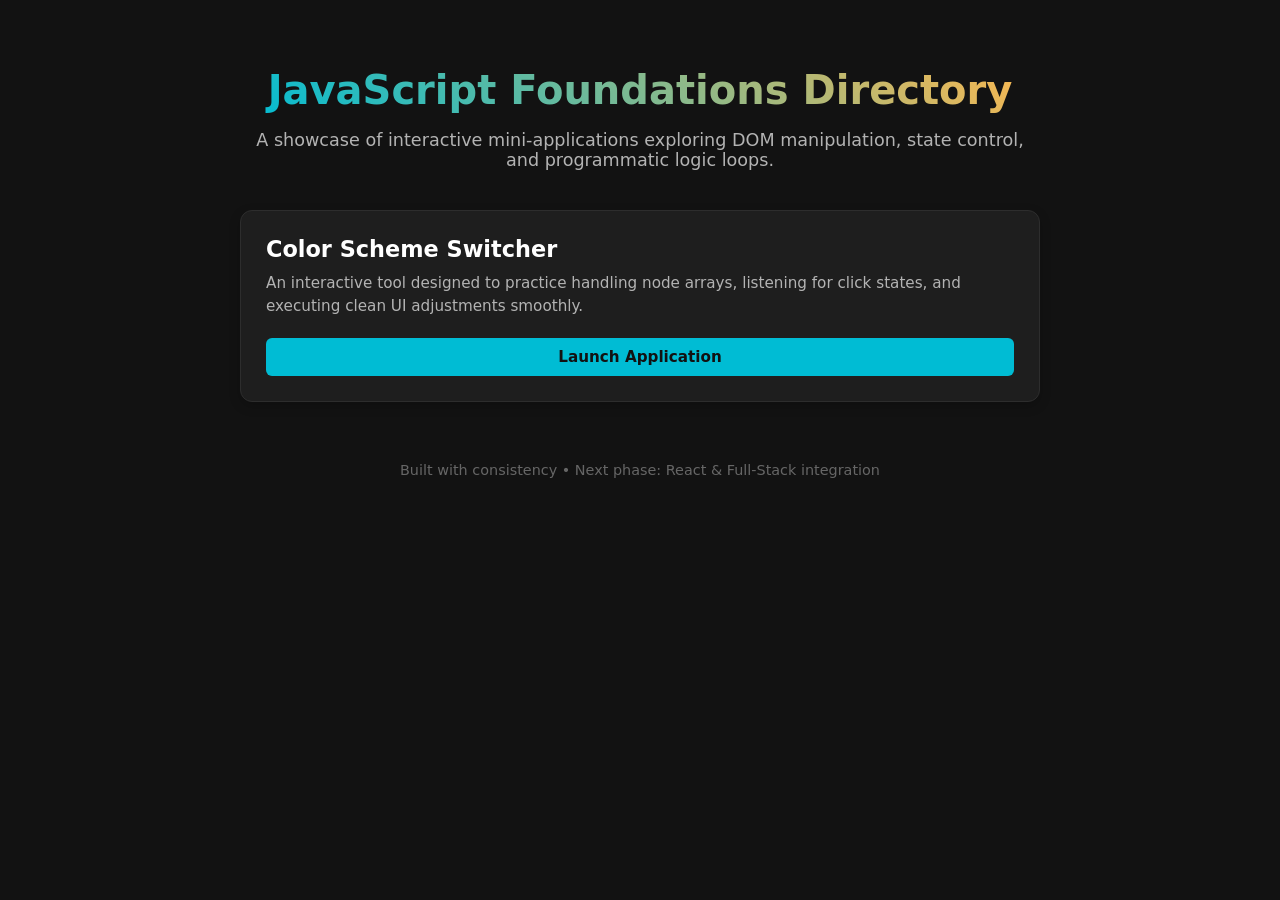
==== index.html @ 4c22efec "loading page for projects" ====
<!DOCTYPE html>
<html lang="en">
<head>
    <meta charset="UTF-8">
    <meta name="viewport" content="width=device-width, initial-scale=1.0">
    <title>JavaScript Projects Hub</title>
    <style>
        /* Modern Dark Theme Global Styles */
        body {
            font-family: system-ui, -apple-system, BlinkMacSystemFont, 'Segoe UI', Roboto, Oxygen, Ubuntu, Cantarell, sans-serif;
            background-color: #121212;
            color: #ffffff;
            margin: 0;
            padding: 40px 20px;
            display: flex;
            flex-direction: column;
            align-items: center;
            min-height: 100vh;
            box-sizing: border-box;
        }

        .container {
            width: 100%;
            max-width: 800px;
            text-align: center;
        }

        h1 {
            font-size: 2.5rem;
            margin-bottom: 10px;
            background: linear-gradient(45deg, #00bcd4, #ffb74d);
            -webkit-background-clip: text;
            -webkit-text-fill-color: transparent;
        }

        p.subtitle {
            color: #b3b3b3;
            font-size: 1.1rem;
            margin-bottom: 40px;
        }

        /* Project Cards Grid Layout */
        .projects-grid {
            display: grid;
            grid-template-columns: repeat(auto-fit, minmax(300px, 1fr));
            gap: 25px;
            margin-top: 20px;
        }

        /* Individual Interactive Card Styling */
        .card {
            background-color: #1e1e1e;
            border: 1px solid #2d2d2d;
            border-radius: 12px;
            padding: 25px;
            text-align: left;
            box-shadow: 0 4px 12px rgba(0, 0, 0, 0.2);
            transition: transform 0.2s ease, border-color 0.2s ease, box-shadow 0.2s ease;
            display: flex;
            flex-direction: column;
            justify-content: space-between;
        }

        /* Hover Micro-interactions */
        .card:hover {
            transform: translateY(-5px);
            border-color: #00bcd4;
            box-shadow: 0 8px 24px rgba(0, 188, 212, 0.15);
        }

        .card h3 {
            margin: 0 0 10px 0;
            font-size: 1.4rem;
            color: #ffffff;
        }

        .card p {
            color: #b3b3b3;
            font-size: 0.95rem;
            line-height: 1.5;
            margin: 0 0 20px 0;
        }

        /* Styled Action Button */
        .launch-btn {
            display: inline-block;
            background-color: #00bcd4;
            color: #121212;
            text-decoration: none;
            font-weight: bold;
            padding: 10px 20px;
            border-radius: 6px;
            text-align: center;
            font-size: 0.95rem;
            transition: background-color 0.2s ease;
        }

        .launch-btn:hover {
            background-color: #00acc1;
        }

        /* Footer showing ongoing path */
        footer {
            margin-top: 60px;
            color: #666666;
            font-size: 0.9rem;
        }
    </style>
</head>
<body>

    <div class="container">
        <h1>JavaScript Foundations Directory</h1>
        <p class="subtitle">A showcase of interactive mini-applications exploring DOM manipulation, state control, and programmatic logic loops.</p>

        <div class="projects-grid">
            
            <div class="card">
                <div>
                    <h3>Color Scheme Switcher</h3>
                    <p>An interactive tool designed to practice handling node arrays, listening for click states, and executing clean UI adjustments smoothly.</p>
                </div>
                <a href="./background-changer/index.html" class="launch-btn">Launch Application </a>
            </div>


        </div>

        <footer>
            Built with consistency • Next phase: React & Full-Stack integration
        </footer>
    </div>

</body>
</html>
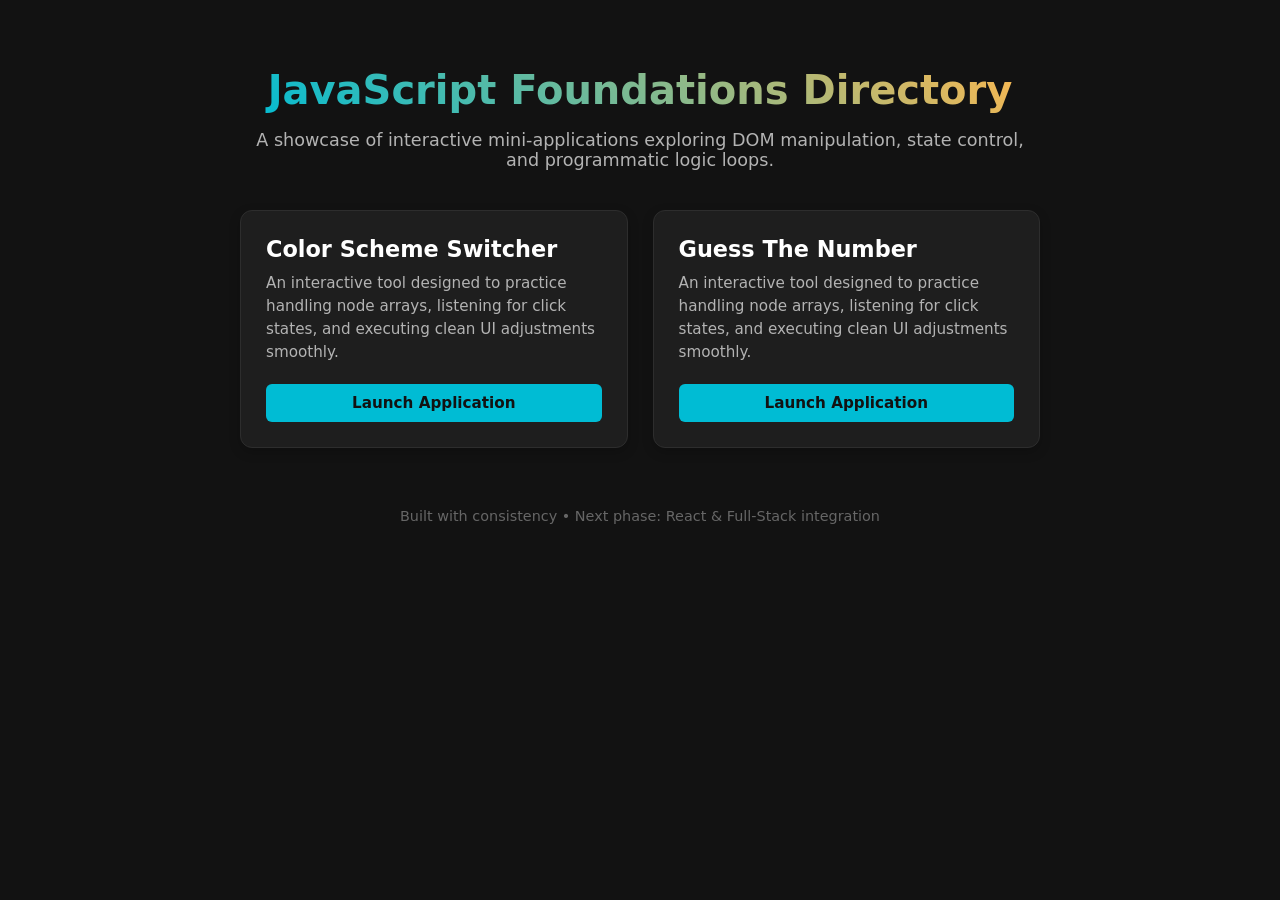
==== commit 3d264e4c: "add new project" ====
--- a/index.html
+++ b/index.html
@@ -5,7 +5,7 @@
     <meta name="viewport" content="width=device-width, initial-scale=1.0">
     <title>JavaScript Projects Hub</title>
     <style>
-        /* Modern Dark Theme Global Styles */
+
         body {
             font-family: system-ui, -apple-system, BlinkMacSystemFont, 'Segoe UI', Roboto, Oxygen, Ubuntu, Cantarell, sans-serif;
             background-color: #121212;
@@ -39,7 +39,6 @@
             margin-bottom: 40px;
         }
 
-        /* Project Cards Grid Layout */
         .projects-grid {
             display: grid;
             grid-template-columns: repeat(auto-fit, minmax(300px, 1fr));
@@ -47,7 +46,6 @@
             margin-top: 20px;
         }
 
-        /* Individual Interactive Card Styling */
         .card {
             background-color: #1e1e1e;
             border: 1px solid #2d2d2d;
@@ -61,7 +59,6 @@
             justify-content: space-between;
         }
 
-        /* Hover Micro-interactions */
         .card:hover {
             transform: translateY(-5px);
             border-color: #00bcd4;
@@ -81,7 +78,6 @@
             margin: 0 0 20px 0;
         }
 
-        /* Styled Action Button */
         .launch-btn {
             display: inline-block;
             background-color: #00bcd4;
@@ -120,7 +116,14 @@
                     <h3>Color Scheme Switcher</h3>
                     <p>An interactive tool designed to practice handling node arrays, listening for click states, and executing clean UI adjustments smoothly.</p>
                 </div>
-                <a href="./background-changer/index.html" class="launch-btn">Launch Application </a>
+                <a href="./01_background_changer/index.html" class="launch-btn">Launch Application </a>
+            </div>
+            <div class="card">
+                <div>
+                    <h3>Guess The Number</h3>
+                    <p>An interactive tool designed to practice handling node arrays, listening for click states, and executing clean UI adjustments smoothly.</p>
+                </div>
+                <a href="./02_guess_number/index.html" class="launch-btn">Launch Application </a>
             </div>
 
 
@@ -132,4 +135,4 @@
     </div>
 
 </body>
-</html>+</html>
